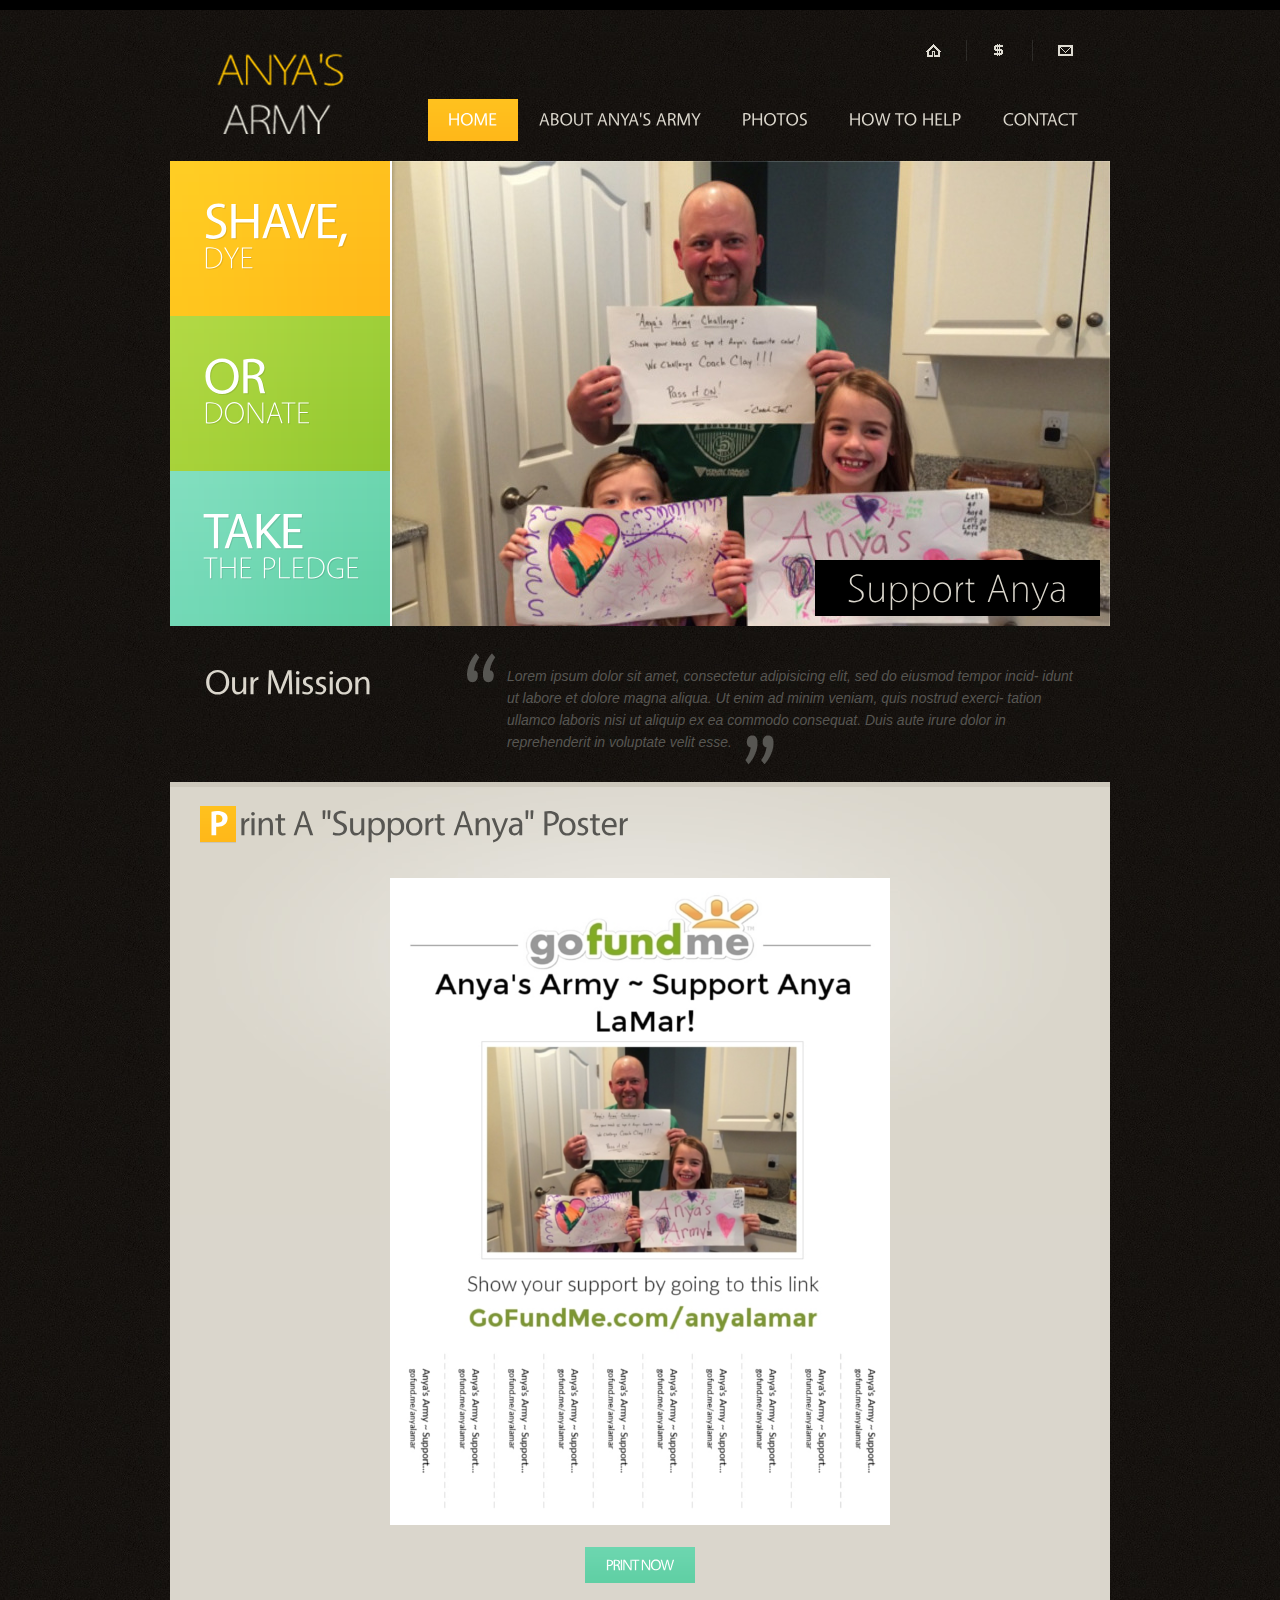
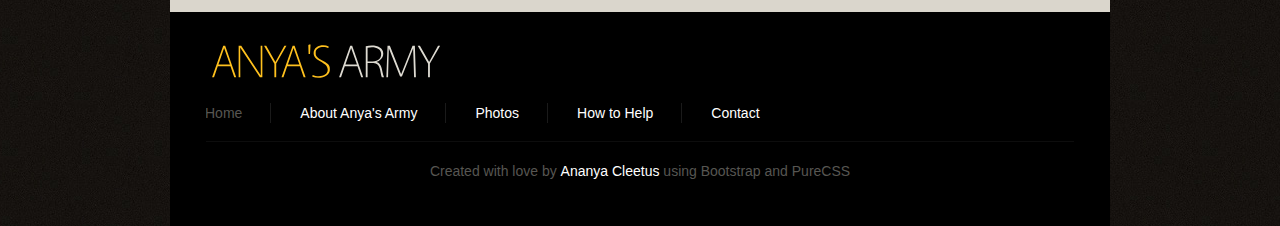
==== index.html @ 8642cbe8 "spacing" ====
<!DOCTYPE html>
<html lang="en">

<head>
    <title>Home</title>
    <meta charset="utf-8">
    <meta property="og:title" content="Anya's Army" />
    <meta property="og:description" content="Support Anya Lamar" />
    <meta property="og:image" content="images/aa1.JPG">
    <meta property="og:type" content="fundraiser" />
    <meta property="og:url" content="http://www.anyasarmy.com/">   

    <link rel="stylesheet" href="css/reset.css" type="text/css" media="all">
    <link rel="stylesheet" href="css/layout.css" type="text/css" media="all">
    <link rel="stylesheet" href="css/style.css" type="text/css" media="all">
    <script type="text/javascript" src="js/jquery-1.6.js"></script>
    <script type="text/javascript" src="js/cufon-yui.js"></script>
    <script type="text/javascript" src="js/cufon-replace.js"></script>
    <script type="text/javascript" src="js/Vegur_700.font.js"></script>
    <script type="text/javascript" src="js/Vegur_400.font.js"></script>
    <script type="text/javascript" src="js/Vegur_300.font.js"></script>
    <script type="text/javascript" src="js/jquery.easing.1.3.js"></script>
    <script type="text/javascript" src="js/tms-0.3.js"></script>
    <script type="text/javascript" src="js/tms_presets.js"></script>
    <script type="text/javascript" src="js/backgroundPosition.js"></script>
    <script type="text/javascript" src="js/atooltip.jquery.js"></script>
    <script type="text/javascript" src="js/script.js"></script>
    <!--[if lt IE 9]>
    <script type="text/javascript" src="js/html5.js"></script>
    <style type="text/css">
        .box1 figure {behavior:url(js/PIE.htc)}
    </style>
<![endif]-->
    <!--[if lt IE 7]>
        <div style='clear:both;text-align:center;position:relative'>
            <a href="http://www.microsoft.com/windows/internet-explorer/default.aspx?ocid=ie6_countdown_bannercode"><img src="http://www.theie6countdown.com/images/upgrade.jpg" border="0" alt="" /></a>
        </div>
<![endif]-->
</head>

<body id="page1">
    <div class="body1">
        <div class="main">
            <!-- header -->
            <header>
                <div class="wrapper">
                    <h1>
                        <a href="index.html" id="logo">
                            <img src="images/anyalogo.png" alt="">Anya's Army</a>
                    </h1>
                    <nav>
                        <ul id="top_nav">
                            <li>
                                <a href="index.html" title="Home">
                                    <img src="images/top_icon1.gif" alt="">
                                </a>
                            </li>
                            <li>
                                <a href="http://www.gofundme.com/anyalamar" title="Donate">
                                    <img src="images/top_icon2.gif" alt="">
                                </a>
                            </li>
                            <li class="end">
                                <a href="contact.html" title="Contact">
                                    <img src="images/top_icon3.gif" alt="">
                                </a>
                            </li>
                        </ul>
                    </nav>
                    <nav>
                        <ul id="menu">
                            <li id="menu_active"><a href="index.html">Home</a>
                            </li>
                            <li><a href="about.html">About Anya's Army</a>
                            </li>
                            <li><a href="photos.html">Photos</a>
                            </li>
                            <li><a href="help.html">How to Help</a>
                            </li>
                            <li><a href="contact.html">Contact</a>
                            </li>
                        </ul>
                    </nav>
                </div>
                <div class="slider">
                    <ul class="items">
                        <li>
                            <img src="images/aaa3.jpg" alt="The Anya Challenge">
                            <div class="banner">
                                <div class="wrapper">
                                    <strong>Support Anya</strong>
                                </div>
                            </div>
                        </li>
                        <li>
                            <img src="images/aaa2.jpg" alt="Anya and her softball team">
                            <div class="banner">
                                <div class="wrapper">
                                    <strong>Support Anya</strong>
                                </div>
                            </div>
                        </li>
                        <li>
                            <img src="images/aaaa1.jpg" alt="Anya and Coach">
                            <div class="banner">
                                <div class="wrapper">
                                    <strong>Support Anya</strong>
                                </div>
                            </div>
                        </li>
                    </ul>
                    <ul class="pagination">
                        <div id="banner1"><a href="http://www.anyasarmy.com/help.html">Shave,<span>Dye</span></a>
                        </div>
                        <div id="banner2"><a href="http://www.anyasarmy.com/help.html">Or<span>Donate</span></a>
                        </div>
                        <div id="banner3"><a href="http://www.anyasarmy.com/help.html">Take<span>the pledge</span></a>
                        </div>
                    </ul>
                </div>
            </header>
            <div class="ic"></div>
            <!-- / header -->
            <!-- content -->
            <article id="content">
                <div class="wrapper">
                    <h3>Our Mission</h3>
                    <p class="quot">
                        Lorem ipsum dolor sit amet, consectetur adipisicing elit, sed do eiusmod tempor incid- idunt ut labore et dolore magna aliqua. Ut enim ad minim veniam, quis nostrud exerci- tation ullamco laboris nisi ut aliquip ex ea commodo consequat. Duis aute irure dolor in reprehenderit in voluptate velit esse.
                        <img src="images/quot2.png" alt="">
                    </p>
                </div>
                <div class="wrapper">
                    <div class="box1">
                        <section>
                            <h2>
                                <strong>P</strong>rint A "Support Anya" Poster
                            </h2>
                            </br>
                            <div align="center">
                                <img src="images/poster.png" alt="">
                                </br>
                                </br>
                                <a href="AnyasArmy.pdf" class="button2 color3">Print Now</a>
                            </div>
                        </section>
                    </div>
                </div>
        </div>
        </article>
        <!-- / content -->
        <!-- footer -->
        <footer>
            <div class="wrapper">
                <a href="index.html" id="footer_logo">
                    <span> Anya's </span>Army</a>
            </div>
            <div class="wrapper">
                <nav>
                    <ul id="footer_menu">
                        <li class="active"><a href="index.html">Home</a>
                        </li>
                        <li><a href="about.html">About Anya's Army</a>
                        </li>
                        <li><a href="photos.html">Photos</a>
                        </li>
                        <li><a href="help.html">How to Help</a>
                        </li>
                        <li class="end"><a href="contact.html">Contact</a>
                        </li>
                    </ul>
                </nav>
            </div>
            <div id="footer_text">
                Created with love by <a href="http://www.linkedin.com/in/ananyacleetus" target="_blank">Ananya Cleetus</a> using Bootstrap and PureCSS
                <br>
        </footer>
        <!-- / footer -->
        </div>
    </div>
    <script type="text/javascript">
    Cufon.now();
    </script>
    <script>
    $(window).load(function() {
        $('.slider')._TMS({
            preset: 'zabor',
            easing: 'easeOutQuad',
            duration: 800,
            pagination: true,
            banners: true,
            waitBannerAnimation: false,
            slideshow: 6000,
            bannerShow: function(banner) {
                banner
                    .css({
                        right: '-700px'
                    })
                    .stop()
                    .animate({
                        right: '0'
                    }, 600, 'easeOutExpo')
            },
            bannerHide: function(banner) {
                banner
                    .stop()
                    .animate({
                        right: '-700'
                    }, 600, 'easeOutExpo')
            }
        })
        $('.pagination div').hover(function() {
            if (!$(this).hasClass('current')) {
                $(this).find('a').stop().animate({
                    backgroundPosition: '0 0'
                }, 600, 'easeOutExpo', function() {
                    $(this).parent().css({
                        backgroundPosition: '-20px 0'
                    })
                });
            }
        }, function() {
            if (!$(this).hasClass('current')) {
                $(this).css({
                    backgroundPosition: '0 0'
                }).find('a').stop().animate({
                    backgroundPosition: '-250px 0'
                }, 600, 'easeOutExpo');
            }
        })
    })
    </script>
</body>

</html>
---- css/layout.css ----
.col1, .col2, .col3, .cols {
    float: left;
}
.col1 {
    margin: 0 6px;
    width: 264px;
    position: relative
}
.col2 {
    margin: 0 6px;
    width: 560px;
    position: relative
}
/* index.html */
/* index-1.html */
/* index-2.html */
/* index-3.html */
/* index-4.html */

#page3 .col1 {
    width: 870px
}
/* index-5.html */

#page4 .box2 .col1 {
    width: 870px
}
/* index-6.html */
---- css/style.css ----
/* Getting the new tags to behave */

article, aside, audio, canvas, command, datalist, details, embed, figcaption, figure, footer, header, hgroup, keygen, meter, nav, output, progress, section, source, video {
    display: block
}
mark, rp, rt, ruby, summary, time {
    display: inline
}
/* Left & Right alignment */

.left {
    float: left
}
.right {
    float: right
}
.wrapper {
    width: 100%;
    overflow: hidden
}
/* Global properties ======================================================== */

body {
    background: url(../images/bg.jpg) top center repeat;
    border: 0;
    font: 14px"Trebuchet MS", Arial, Helvetica, sans-serif;
    color: #575652;
    line-height: 22px
}
.ic, .ic a {
    border: 0;
    float: right;
    background: #fff;
    color: #f00;
    width: 50%;
    line-height: 10px;
    font-size: 10px;
    margin: -220% 0 0 0;
    overflow: hidden;
    padding: 0
}
.css3 {
    border-radius: 8px;
    -moz-border-radius: 8px;
    -webkit-border-radius: 8px;
    box-shadow: 0 0 4px rgba(0, 0, 0, .4);
    -moz-box-shadow: 0 0 4px rgba(0, 0, 0, .4);
    -webkit-box-shadow: 0 0 4px rgba(0, 0, 0, .4);
    position: relative
}
/* Global Structure ============================================================= */

.main {
    margin: 0 auto;
    width: 940px
}
.body1 {
    background: url(../images/bg_top.gif) top repeat-x
}
/* ============================= main layout ====================== */

a {
    color: #575652;
    text-decoration: underline;
    outline: none
}
a:hover {
    text-decoration: none
}
h1 {
    float: left;
    padding: 44px 0 0 35px
}
h2 {
    font-size: 35px;
    color: #575652;
    font-weight: 400;
    line-height: 1.2em;
    letter-spacing: -1px;
    padding-bottom: 12px
}
h2 span {
    font-weight: 300
}
h2 strong, .box1 h2 strong {
    font-weight: 700;
    display: inline-block;
    width: 36px;
    color: #fff;
    text-align: center;
    background: url(../images/bg_title1.gif) 0 4px repeat-x;
    margin-right: 3px
}
h2.color2 strong {
    background-image: url(../images/bg_title2.gif)
}
h2.color3 strong {
    background-image: url(../images/bg_title3.gif)
}
h3 {
    font-size: 35px;
    color: #dad6cc;
    font-weight: 400;
    line-height: 1.2em;
    padding: 25px 0 0 35px;
    float: left;
    letter-spacing: -1px
}
h4 {
    color: #dad6cc;
    font-weight: 300;
    font-size: 35px;
    line-height: 1.2em;
    padding: 0 0 7px 0;
    letter-spacing: -1px
}
h4 span {
    color: #ffc11e;
    font-weight: 400
}
h4.color2 span {
    color: #9ecf39
}
h4.color3 span {
    color: #6cd6af
}
#page4 h4, #page5 h4 {
    padding: 25px 0 16px 0;
    margin-left: -3px
}
p {
    padding-bottom: 22px
}
strong {
    color: #dcd9cf
}
/* ============================= header ====================== */

header {} #logo {
    display: block;
    background: url(../images/anyalogo.png) 0 0 no-repeat;
    width: 146px;
    height: 90px;
    text-indent: -9999px
}
#menu {
    float: right;
    padding: 28px 12px 20px 0
}
#menu li {
    float: left;
    padding-left: 1px
}
#menu li a {
    display: block;
    padding: 0 20px;
    height: 42px;
    font-size: 18px;
    color: #dad6cc;
    line-height: 42px;
    text-transform: uppercase;
    text-decoration: none;
    font-weight: 400
}
#menu li a:hover, #menu #menu_active a {
    background: url(../images/menu_active.gif) top repeat-x;
    color: #fff
}
#top_nav {
    float: right;
    padding: 40px 37px 0 575px
}
#top_nav li {
    float: left;
    padding: 4px 26px 5px 0;
    margin-right: 25px;
    background: url(../images/top_line.png) right 0 no-repeat
}
#top_nav .end {
    padding-right: 0;
    margin-right: 0;
    background: none
}
.slider {
    position: relative;
    z-index: 1;
    width: 100%;
    height: 465px;
    overflow: hidden;
    margin-bottom: 10px
}
.slider .items {
    display: none
}
.pic {
    float: right;
    position: relative
}
.mask {
    left: auto !important;
    right: 0;
    width: 720px !important
}
.pagination {
    position: absolute;
    left: 0;
    top: 0;
    z-index: 3
}
.pagination div {
    width: 250px;
    height: 155px
}
.pagination a {
    display: block;
    position: relative;
    cursor: pointer;
    padding: 29px 0 0 33px;
    font-size: 50px;
    line-height: 1.2em;
    font-weight: 400;
    color: #fff;
    text-decoration: none;
    text-transform: uppercase;
    letter-spacing: -1px;
    height: 126px
}
.pagination a span {
    display: block;
    font-weight: 300;
    font-size: 30px;
    line-height: 1.2em;
    margin-top: -10px;
    letter-spacing: 0
}
#banner1 {
    background: url(../images/banner1.png) 0 0 no-repeat
}
#banner1 a {
    background: url(../images/banner1_active.png) -250px 0 no-repeat
}
#banner2 {
    background: url(../images/banner2.png) 0 0 no-repeat
}
#banner2 a {
    background: url(../images/banner2_active.png) -250px 0 no-repeat
}
#banner3 {
    background: url(../images/banner3.png) 0 0 no-repeat
}
#banner3 a {
    background: url(../images/banner3_active.png) -250px 0 no-repeat
}
.pagination #banner1:hover, .pagination #banner1.current, .pagination #banner2:hover, .pagination #banner2.current, .pagination #banner3:hover, .pagination #banner3.current {} .banner {
    position: absolute;
    z-index: 2;
    right: 0;
    bottom: 0;
    margin: 0 10px 10px 0
}
.banner span {
    float: right;
    padding: 0 32px;
    margin-bottom: 5px;
    background: #000;
    font-size: 40px;
    line-height: 56px;
    height: 56px;
    font-weight: 400;
    color: #dad6cc;
    line-height: 1.2em
}
.banner em {
    font-style: normal;
    text-transform: uppercase
}
.banner strong {
    float: right;
    padding: 0 32px;
    background: #000;
    font-size: 40px;
    line-height: 56px;
    font-weight: 300;
    color: #dad6cc
}
/* ============================= content ====================== */

#content {} .pad_left1 {
    padding-left: 26px
}
.pad_left2 {
    padding-left: 36px
}
.pad_bot1 {
    padding-bottom: 14px
}
.pad_bot2 {
    padding-bottom: 4px
}
.marg_right1 {
    margin-right: 37px
}
.box1 {
    background: url(../images/bg_box1.jpg) top center no-repeat #dad6cc;
    border-top: 5px solid #cdc8bc;
    padding: 15px 30px 29px
}
.box1 strong {
    color: #3f3f3f
}
.box1 figure {
    box-shadow: 0 0 3px #a4a19a;
    -moz-box-shadow: 0 0 3px #a4a19a;
    -webkit-box-shadow: 0 0 3px #a4a19a;
    position: relative
}
.box2 {
    background: #0e0c0a;
    padding: 25px 30px 32px
}
.box2 .line1, .box2 .line2 {
    background-image: url(../images/line_vert2.gif)
}
#page4 .box2 {
    margin-top: 7px;
    padding-top: 30px;
    padding-bottom: 28px
}
.line1 {
    background: url(../images/line_vert1.gif) 289px 0 repeat-y
}
.line2 {
    background: url(../images/line_vert1.gif) 591px 0 repeat-y
}
#page3 .line1 {
    background-position: 282px 0
}
.relative {
    position: relative
}
.button1 {
    float: right;
    color: #dddad1;
    text-decoration: none;
    background: #000;
    line-height: 18px;
    padding: 0 9px;
    margin-top: 2px
}
* + html .button1 {
    margin-top: -20px
}
.button1 {
    color: #dddad1
}
.button1:hover {
    background: #ffb919;
    color: #fff
}
.button1.color2 {
    color: #dddad1
}
.button1.color2:hover {
    background: #94c932;
    color: #fff
}
.button1.color3 {
    color: #dddad1
}
.button1.color3:hover {
    background: #63d1a7;
    color: #fff
}
.button2 {
    display: inline-block;
    font-size: 15px;
    color: #fff;
    text-transform: uppercase;
    text-decoration: none;
    padding: 0 21px;
    height: 36px;
    line-height: 34px;
    font-weight: 400;
    background: url(../images/button1_bg.gif) top repeat-x;
    letter-spacing: -1px
}
.button2.color2 {
    background-image: url(../images/button2_bg.gif)
}
.button2.color3 {
    background-image: url(../images/button3_bg.gif)
}
.button2:hover {
    background: #000
}
.color0 {
    color: #616161;
    text-decoration: none
}
.link1 {
    text-decoration: none
}
.link1:hover {
    text-decoration: underline
}
.quot {
    margin-top: 17px;
    float: left;
    margin-left: 94px;
    padding: 12px 0 17px 41px;
    font-style: italic;
    background: url(../images/quot1.png) 0 0 no-repeat;
    width: 570px
}
.quot img {
    display: inline-block;
    margin: 4px 0 0 9px
}
#page2 .quot {
    padding-bottom: 7px
}
.list1 {
    margin-top: -2px;
    margin-bottom: -2px
}
.list1 li {
    line-height: 26px
}
.list1 li a {
    color: #dcd8cf;
    padding-left: 22px;
    background: url(../images/marker_1.gif) 0 3px no-repeat
}
.list1 .color2 a {
    background-position: 0 -23px
}
.list1 .color3 a {
    background-position: 0 -49px
}
/*--- tabs begin ---*/

.tabs {} .tabs ul.nav {
    padding: 27px 0 27px 2px;
    overflow: hidden
}
.tabs ul.nav li {
    float: left;
    padding-left: 31px
}
.tabs ul.nav li a {
    font-size: 35px;
    color: #ddd9cf;
    font-weight: 400;
    text-decoration: none;
    line-height: 1.2em;
    letter-spacing: -1px
}
.tabs ul.nav .selected a, .tabs ul.nav a:hover {
    color: #ffc11e
}
.tabs .tab-content {}
/*--- tabs end ---*/

.address {
    float: left;
    width: 80px
}
.img1 {
    position: absolute;
    right: 0;
    top: 32px
}
/* ============================= footer ====================== */

footer {
    background: #000;
    padding: 21px 36px 44px;
    width: 868px;
    margin: auto;
}
#footer_logo {
    float: left;
    font-size: 46px;
    font-weight: 300;
    text-transform: uppercase;
    color: #dedbd2;
    line-height: 1.2em;
    text-decoration: none;
    letter-spacing: -3px;
    margin-left: -4px
}
#footer_logo span {
    color: #ffc11e
}
#icons {
    float: right;
    padding: 20px 0 0 0
}
#icons li {
    float: left;
    padding-left: 4px
}
/* Tooltips */

.aToolTip {
    background: #ffc11e;
    color: #fff;
    font-weight: bold;
    margin: 0;
    padding: 2px 10px 3px;
    font-size: 11px;
    position: absolute;
    line-height: 17px
}
.aToolTip .aToolTipContent {
    position: relative;
    margin: 0;
    padding: 0
}
.tel {
    float: right;
    margin-top: -1px;
    background: url(../images/bot_icon.gif) 0 15px no-repeat;
    padding: 0 0 0 38px;
    font-size: 35px;
    line-height: 1.2em;
    color: #dedad1;
    letter-spacing: -2px;
    font-weight: 300
}
.tel span {
    color: #ffc11e
}
footer nav {
    float: left
}
#footer_menu {
    float: left;
    padding: 15px 0 18px 0;
    margin-left: -1px
}
#footer_menu li {
    float: left;
    padding-right: 29px;
    background: url(../images/menu_line.gif) right 0 no-repeat;
    margin-right: 29px
}
#footer_menu li a {
    display: block;
    color: #fff;
    text-decoration: none;
    line-height: 20px
}
#footer_menu li a:hover, #footer_menu .active a {
    color: #575652
}
#footer_menu .end {
    background: none;
    padding-right: 0;
    padding-left: 0
}
#footer_text {
    padding-top: 18px;
    border-top: 1px solid #0d0d0d;
    text-align: center
}
#footer_text a {
    color: #fff;
    text-decoration: none
}
#footer_text a:hover {
    text-decoration: underline
}
/* ============================= forms ============================= */

#ContactForm {
    width: 585px;
    overflow: hidden;
    padding-bottom: 36px
}
#ContactForm .wrapper {
    height: 26px
}
#ContactForm span {
    float: left;
    width: 105px;
    line-height: 24px
}
#ContactForm .textarea_box {
    width: 100%;
    overflow: hidden;
    min-height: 103px;
    padding-bottom: 5px
}
#ContactForm {} #ContactForm a {
    margin-left: 10px;
    width: 72px;
    text-align: center;
    float: right
}
#ContactForm .input {
    width: 470px;
    background: #FFFFFF;
    padding: 3px 5px;
    color: #575652;
    font: 12px"Trebuchet MS", Arial, Helvetica, sans-serif;
    height: 14px
}
#ContactForm textarea {
    overflow: auto;
    width: 470px;
    background: #FFFFFF;
    padding: 3px 5px;
    color: #575652;
    font: 12px"Trebuchet MS", Arial, Helvetica, sans-serif;
    height: 91px
}

input[type="submit"] {
    display: inline-block;
    font-size: 15px;
    color: #fff;
    text-transform: uppercase;
    text-decoration: none;
    padding: 0 21px;
    height: 36px;
    line-height: 34px;
    font-weight: 400;
    background: url(../images/button3_bg.gif) top repeat-x;
    letter-spacing: -1px
}
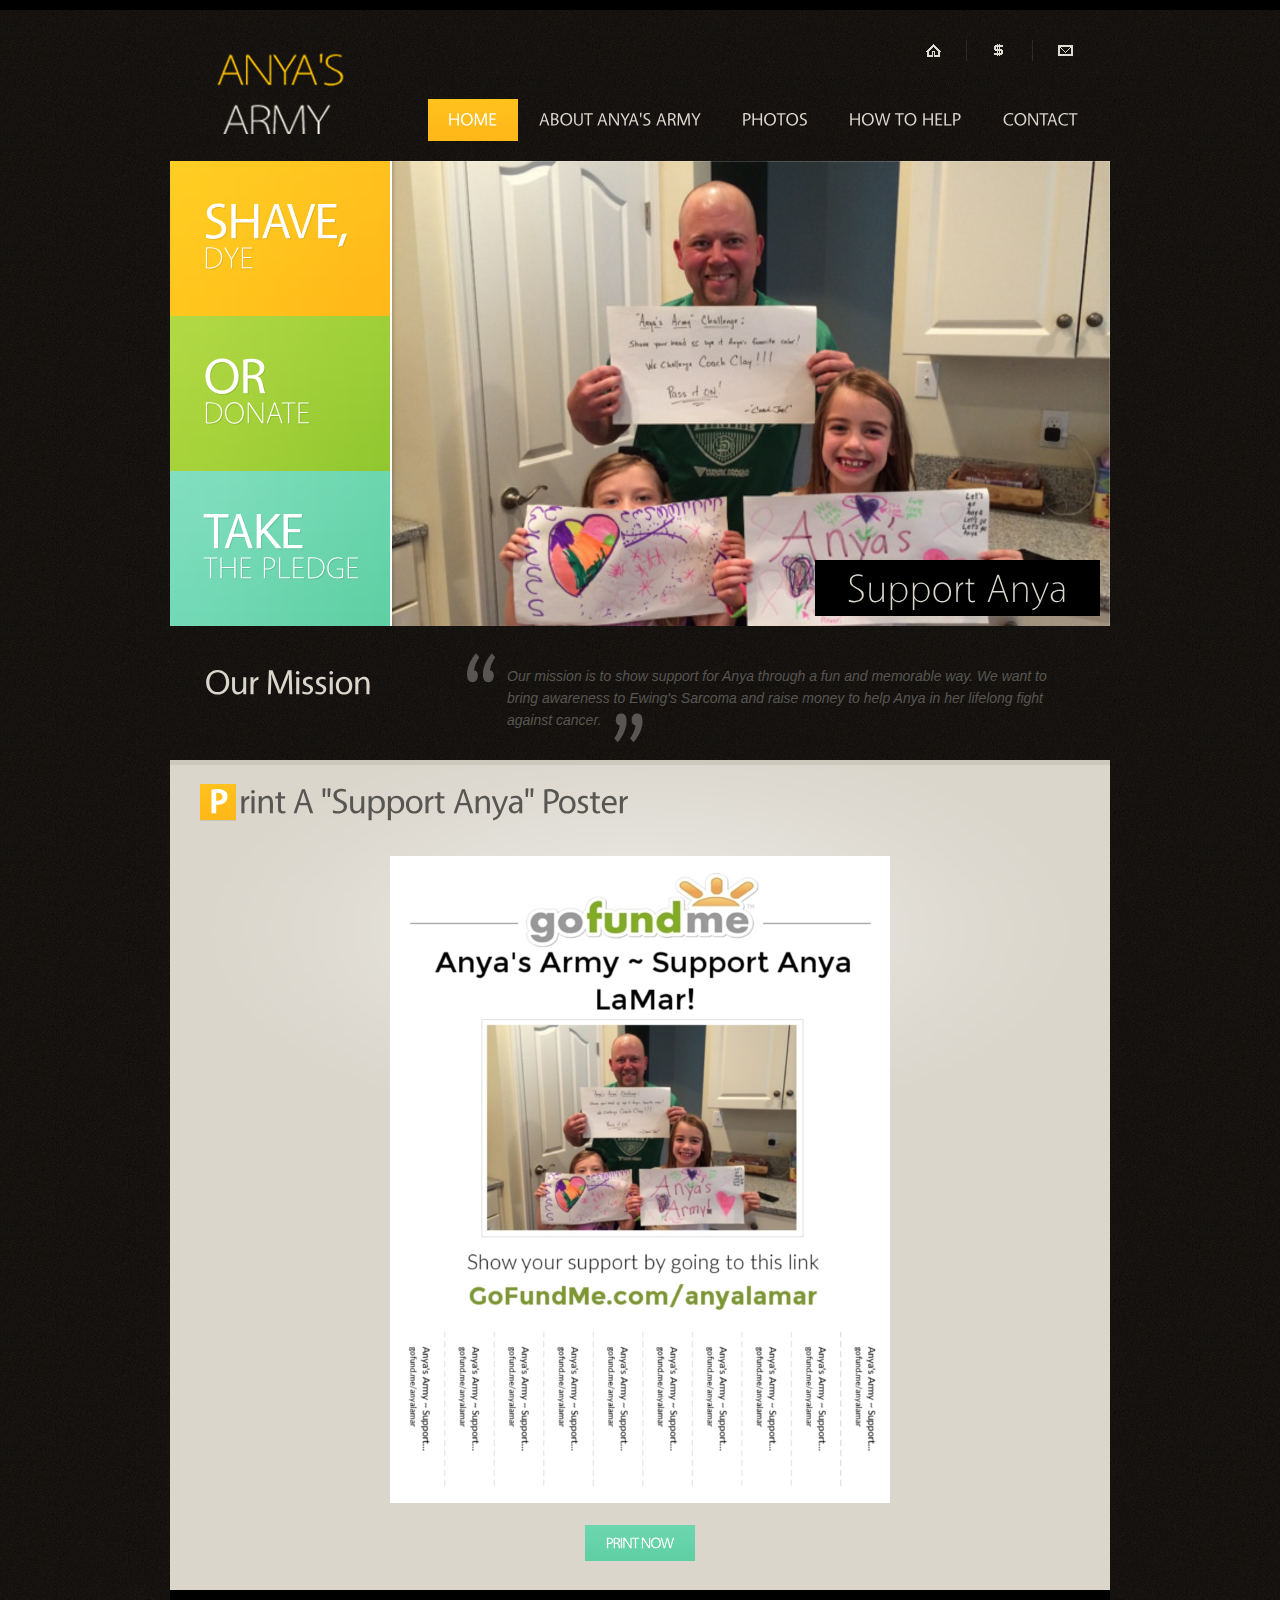
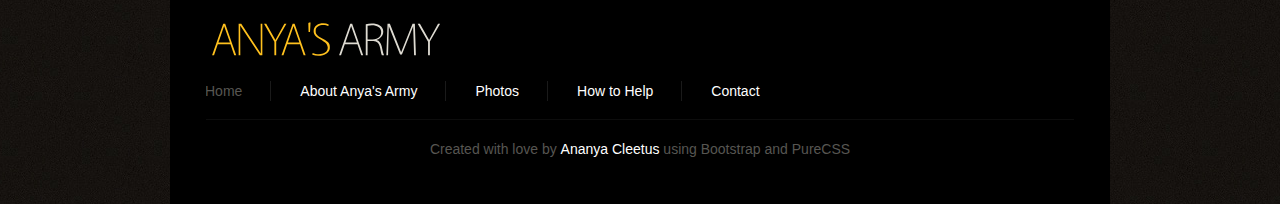
==== commit f91380dd: "Update index.html" ====
--- a/index.html
+++ b/index.html
@@ -2,7 +2,7 @@
 <html lang="en">
 
 <head>
-    <title>Home</title>
+    <title>Anya's Army</title>
     <meta charset="utf-8">
     <meta property="og:title" content="Anya's Army" />
     <meta property="og:description" content="Support Anya Lamar" />
@@ -25,6 +25,14 @@
     <script type="text/javascript" src="js/backgroundPosition.js"></script>
     <script type="text/javascript" src="js/atooltip.jquery.js"></script>
     <script type="text/javascript" src="js/script.js"></script>
+     <script src="/bower_components/cheet.js/cheet.js" type="text/javascript"></script>
+    
+    <script type="text/javascript">
+   cheet('↑ ↑ ↓ ↓ ← → ← → b a', function () {
+  window.location="https://www.youtube.com/watch?v=dQw4w9WgXcQ";
+       
+   });
+</script>
     <!--[if lt IE 9]>
     <script type="text/javascript" src="js/html5.js"></script>
     <style type="text/css">
@@ -126,7 +134,7 @@
                 <div class="wrapper">
                     <h3>Our Mission</h3>
                     <p class="quot">
-                        Lorem ipsum dolor sit amet, consectetur adipisicing elit, sed do eiusmod tempor incid- idunt ut labore et dolore magna aliqua. Ut enim ad minim veniam, quis nostrud exerci- tation ullamco laboris nisi ut aliquip ex ea commodo consequat. Duis aute irure dolor in reprehenderit in voluptate velit esse.
+Our mission is to show support for Anya through a fun and memorable way. We want to bring awareness to Ewing's Sarcoma and raise money to help Anya in her lifelong fight against cancer.
                         <img src="images/quot2.png" alt="">
                     </p>
                 </div>
@@ -232,4 +240,4 @@
     </script>
 </body>
 
-</html>+</html>
--- a/css/style.css
+++ b/css/style.css
@@ -606,6 +606,7 @@
     font: 12px"Trebuchet MS", Arial, Helvetica, sans-serif;
     height: 14px
 }
+
 #ContactForm textarea {
     overflow: auto;
     width: 470px;
@@ -629,3 +630,5 @@
     background: url(../images/button3_bg.gif) top repeat-x;
     letter-spacing: -1px
 }
+
+
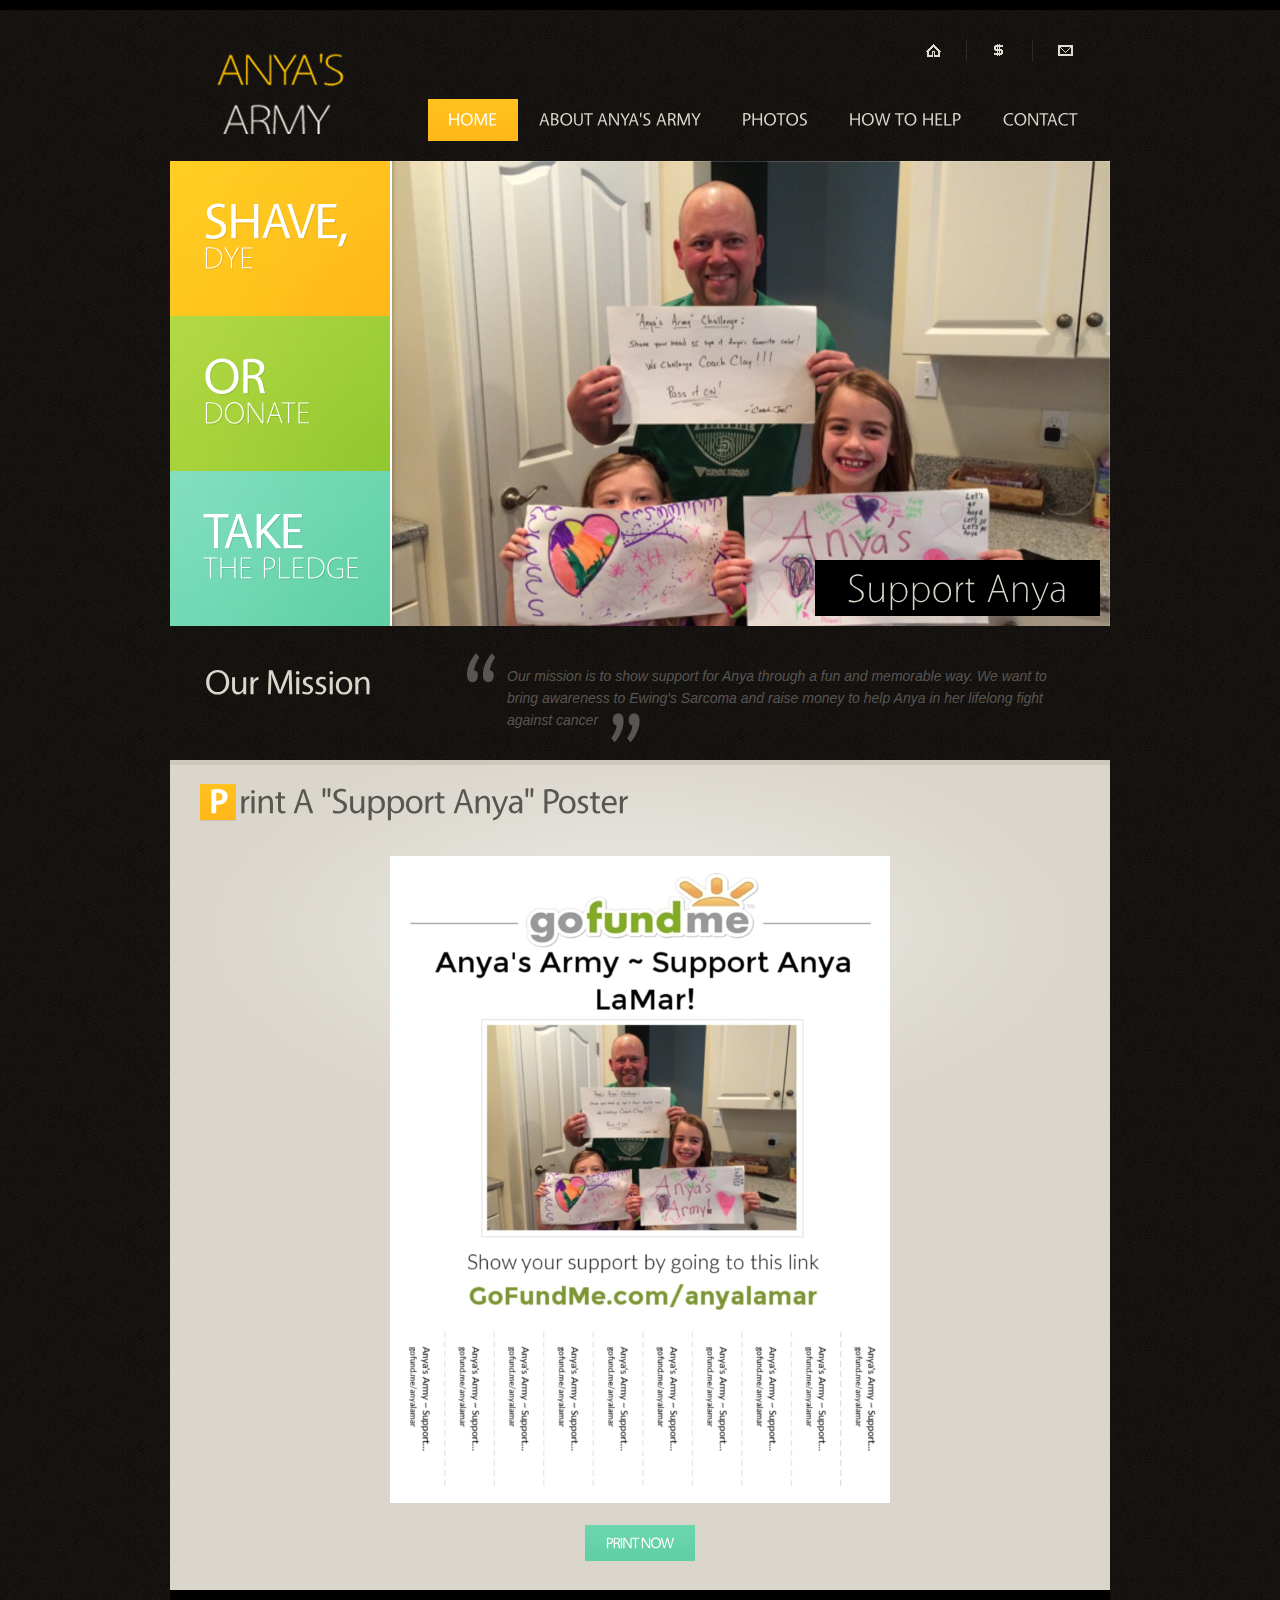
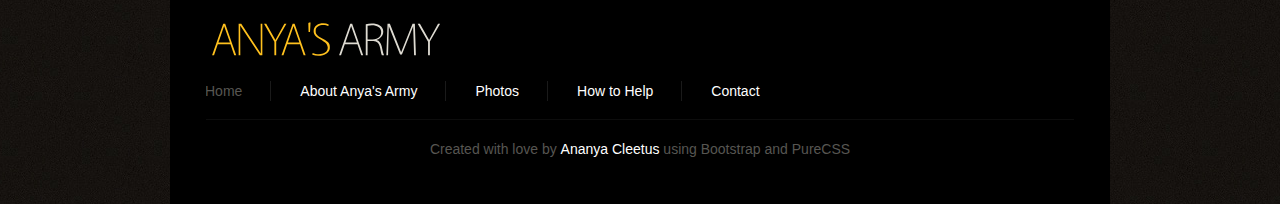
==== commit 440fc7f6: "Update index.html" ====
--- a/index.html
+++ b/index.html
@@ -134,7 +134,7 @@
                 <div class="wrapper">
                     <h3>Our Mission</h3>
                     <p class="quot">
-Our mission is to show support for Anya through a fun and memorable way. We want to bring awareness to Ewing's Sarcoma and raise money to help Anya in her lifelong fight against cancer.
+Our mission is to show support for Anya through a fun and memorable way. We want to bring awareness to Ewing's Sarcoma and raise money to help Anya in her lifelong fight against cancer
                         <img src="images/quot2.png" alt="">
                     </p>
                 </div>
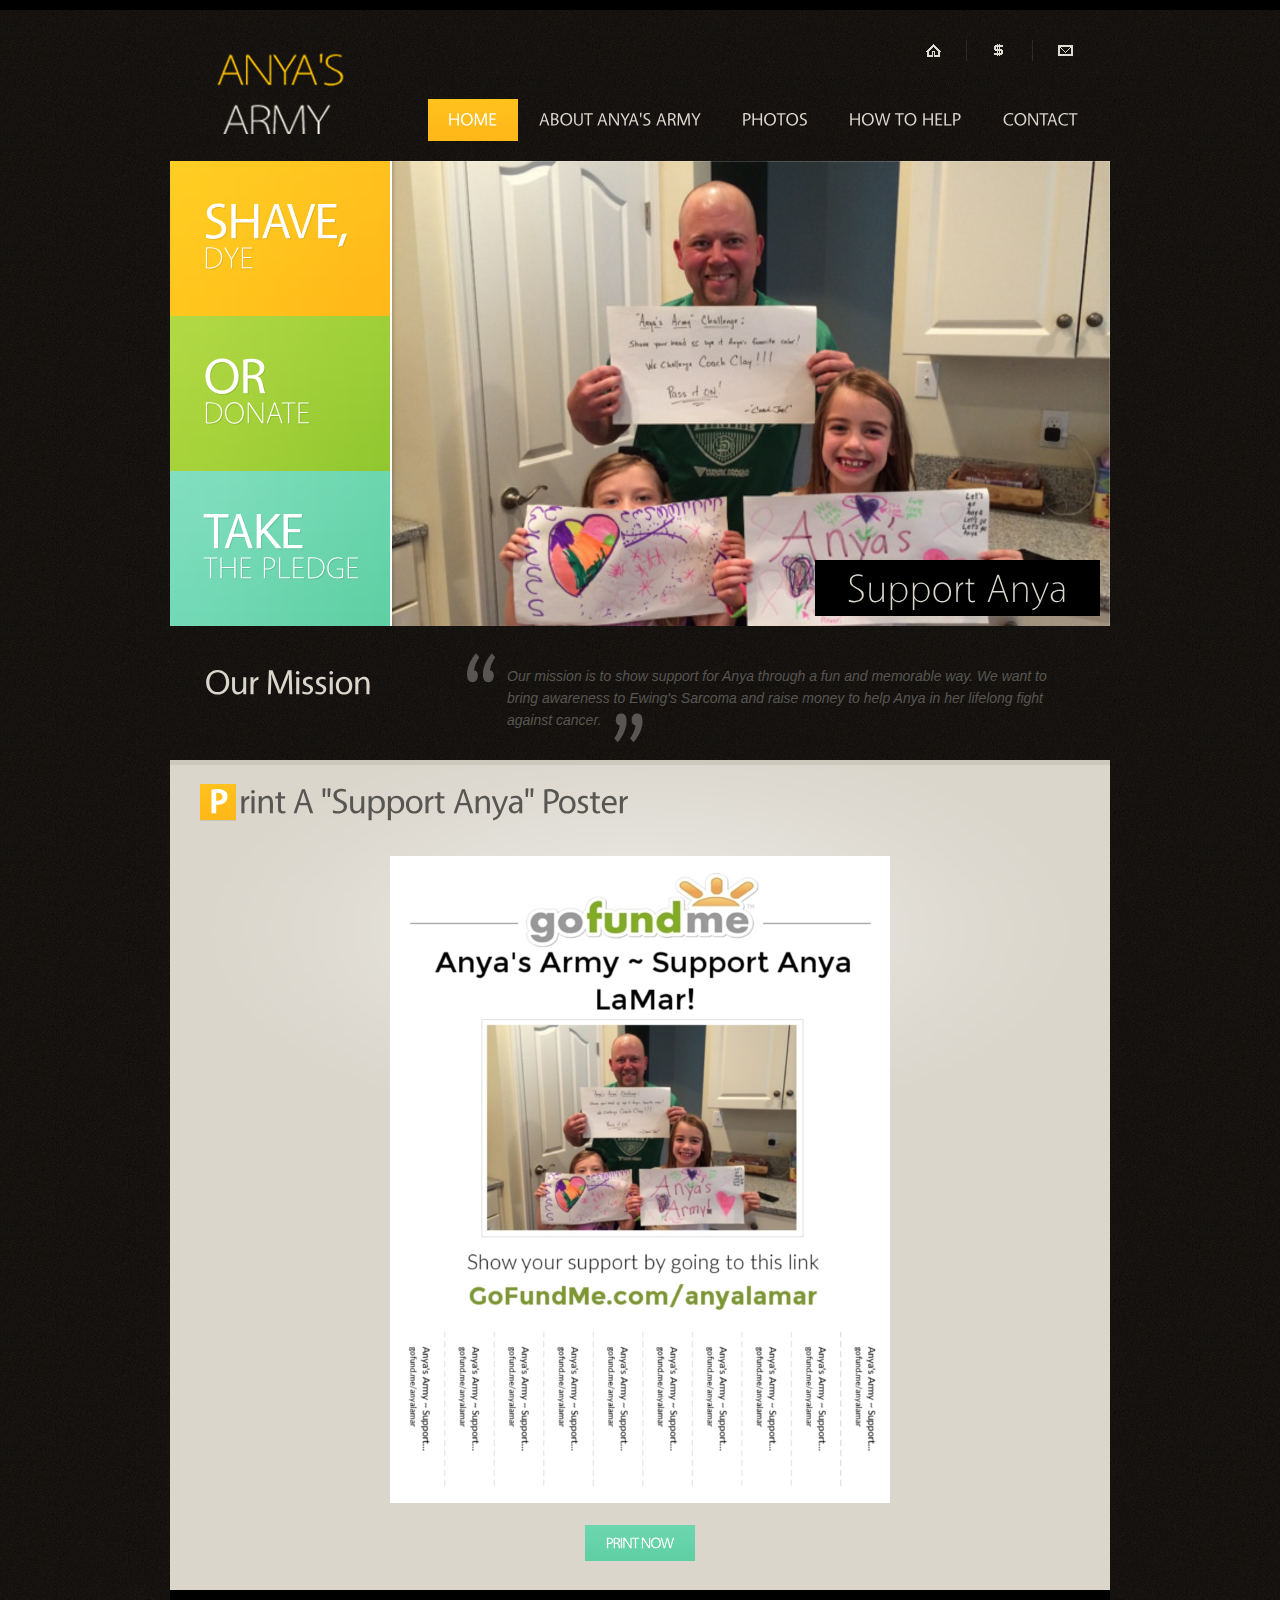
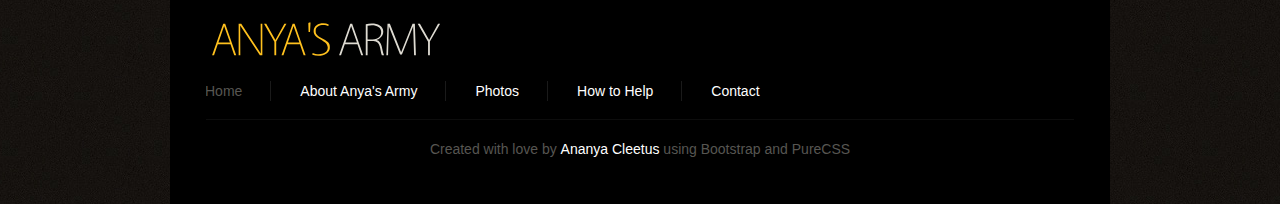
==== commit aede0f29: "Update index.html" ====
--- a/index.html
+++ b/index.html
@@ -134,7 +134,7 @@
                 <div class="wrapper">
                     <h3>Our Mission</h3>
                     <p class="quot">
-Our mission is to show support for Anya through a fun and memorable way. We want to bring awareness to Ewing's Sarcoma and raise money to help Anya in her lifelong fight against cancer
+Our mission is to show support for Anya through a fun and memorable way. We want to bring awareness to Ewing's Sarcoma and raise money to help Anya in her lifelong fight against cancer.
                         <img src="images/quot2.png" alt="">
                     </p>
                 </div>
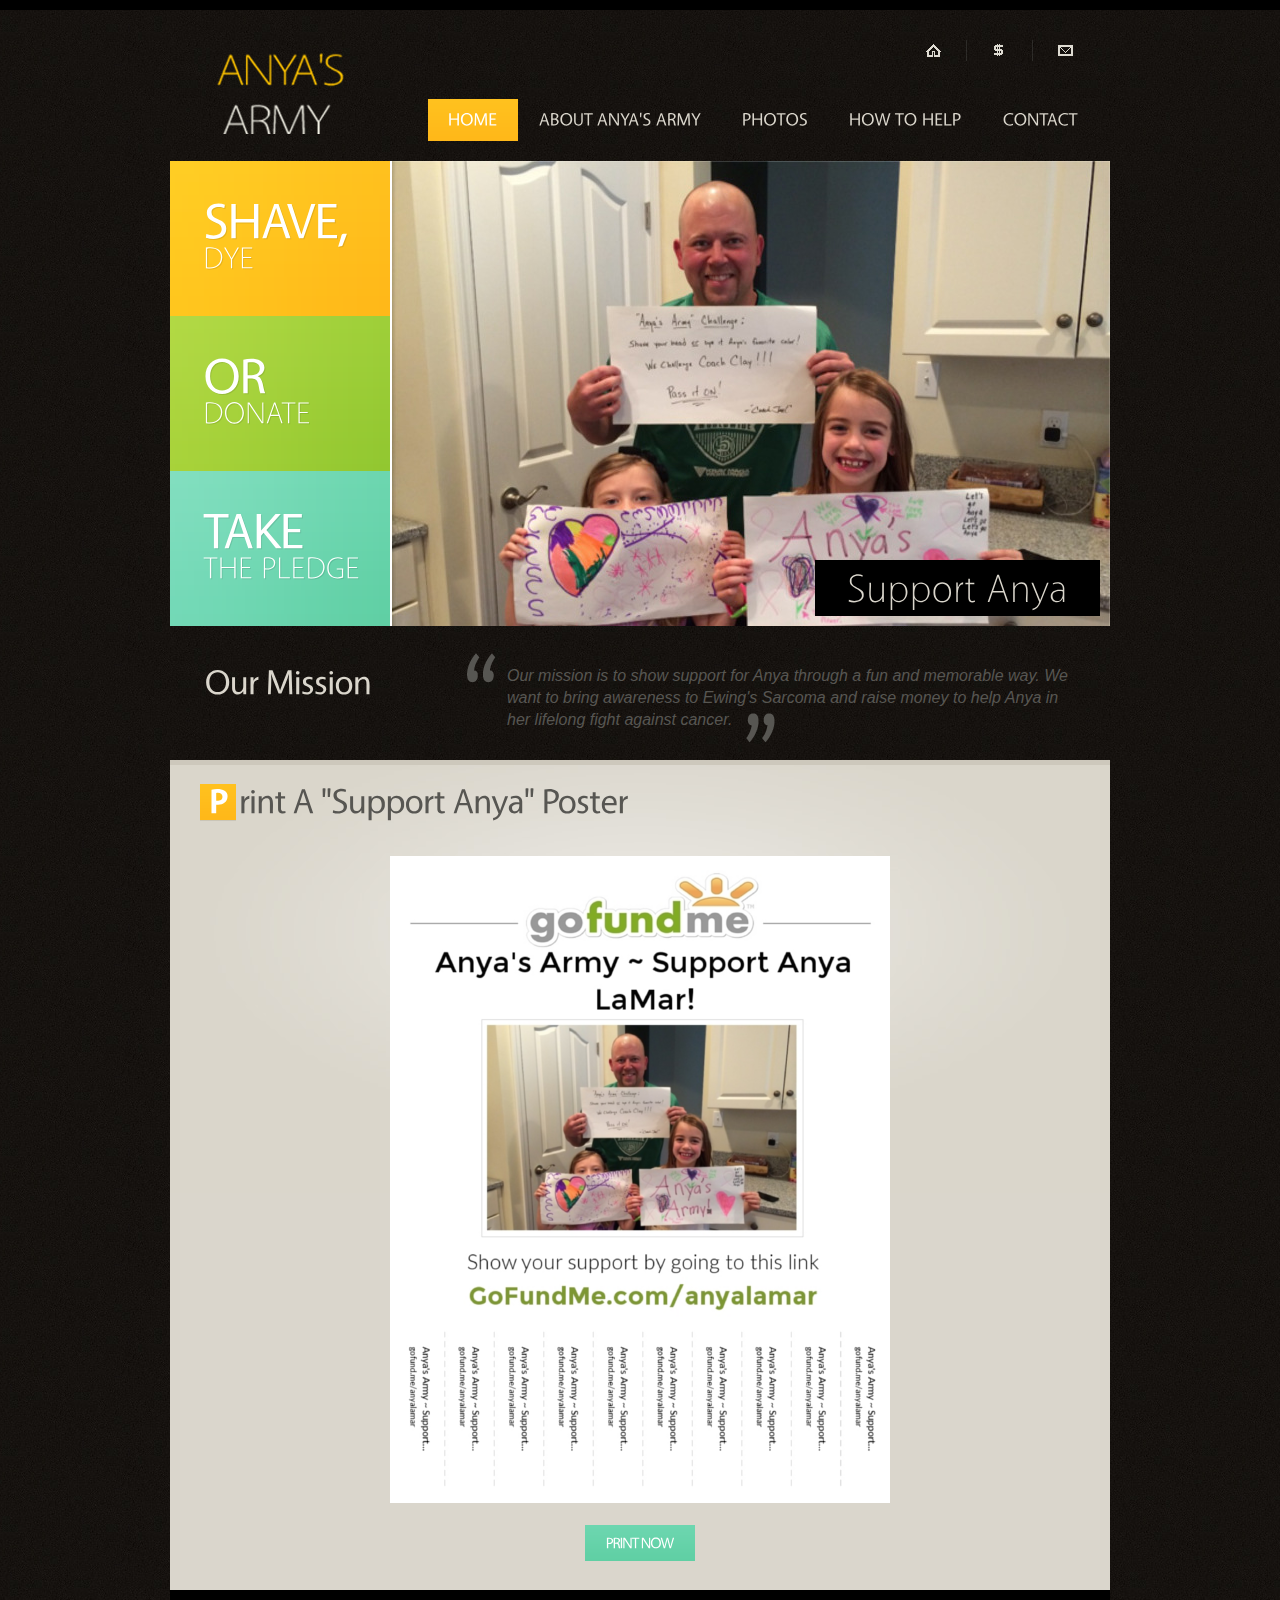
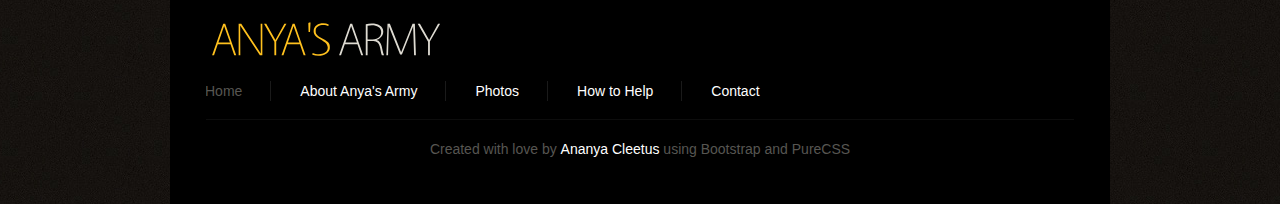
==== commit 4438b4fe: "info" ====
--- a/index.html
+++ b/index.html
@@ -133,7 +133,7 @@
             <article id="content">
                 <div class="wrapper">
                     <h3>Our Mission</h3>
-                    <p class="quot">
+                    <p class="quot" style="font-size:16px;">
 Our mission is to show support for Anya through a fun and memorable way. We want to bring awareness to Ewing's Sarcoma and raise money to help Anya in her lifelong fight against cancer.
                         <img src="images/quot2.png" alt="">
                     </p>
